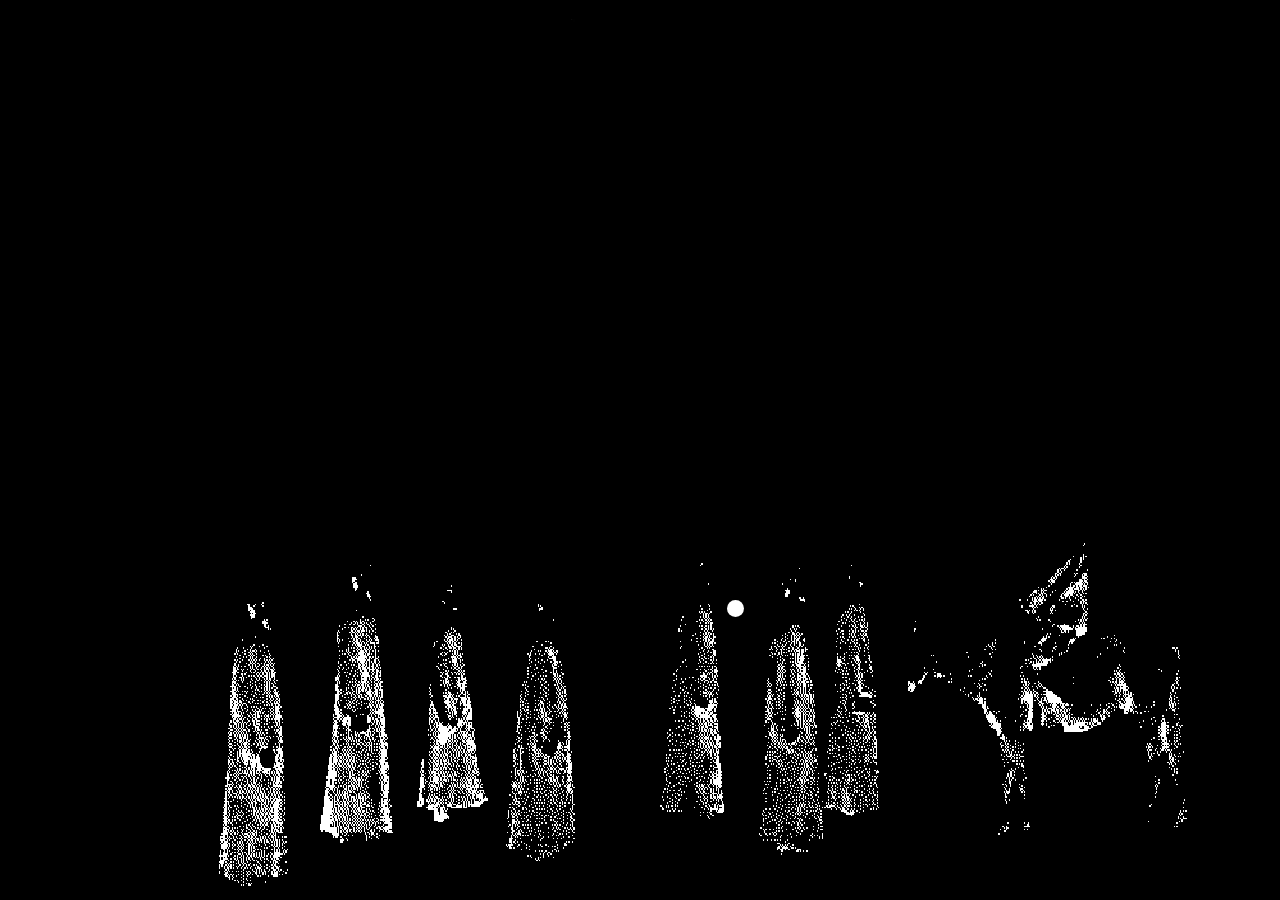
==== chant.html @ 13248f01 "Update: Startseite auf start.html weitergeleitet, altes index ist jetzt chant.html" ====
<!DOCTYPE html>
<html lang="de">
<head>
  <meta charset="UTF-8">
  <title>Synterlude</title>
  <link rel="stylesheet" href="style.css">
</head>
<body>

  <!-- Hinweis -->
  <div id="hint">heads</div>

  <div class="bild-container">
    <img src="bild2.png" alt="Hintergrundbild">

    <!-- Klickbare Soundbereiche -->
    <div class="sound sound1" data-audio="audio1"></div>
    <div class="sound sound2" data-audio="audio2"></div>
    <div class="sound sound3" data-audio="audio3"></div>
    <div class="sound sound4" data-audio="audio4"></div>
    <div class="sound sound5" data-audio="audio5"></div>
    <div class="sound sound6" data-audio="audio6"></div>
    <div class="sound sound7" data-audio="audio7"></div>
    <div class="sound sound8" data-audio="audio8"></div>

    <!-- Link-Bereich -->
    <a href="library.html">
      <div class="link-bereich"></div>
    </a>
  </div>

  <!-- Audios -->
  <audio id="audio1" src="audio/mönch_1.wav"></audio>
  <audio id="audio2" src="audio/mönch_4.wav"></audio>
  <audio id="audio3" src="audio/monk_pt4.wav"></audio>
  <audio id="audio4" src="audio/mönch_2.wav"></audio>
  <audio id="audio5" src="audio/mönch_5.wav"></audio>
  <audio id="audio6" src="audio/mönch_6.wav"></audio>
  <audio id="audio7" src="audio/mönch_7.wav"></audio>
  <audio id="audio8" src="audio/letzter_mönch.wav"></audio>

  <script src="script.js"></script>
</body>
</html>
---- style.css ----
/* ---------------------- */
/* Grundlayout */
/* ---------------------- */
body {
  margin: 0;
  background-color: black;
  color: white;
  font-family: sans-serif;

  display: flex;
  justify-content: center;
  align-items: center;
  height: 100vh;

  overflow: hidden;
}

/* ---------------------- */
/* Container für Hintergrundbild */
/* ---------------------- */
.bild-container {
  position: relative;

  /* 🔥 WICHTIG: feste Größe (an dein Bild anpassen!) */
  width: 1600px;
  height: 900px;
}

/* Hintergrundbild */
.bild-container img {
  width: 100%;
  height: 100%;

  display: block;

  /* 🔥 PIXEL FIX */
  image-rendering: pixelated;
  image-rendering: crisp-edges;

  transition: opacity 0.5s ease;
}

/* ---------------------- */
/* Hinweis-Feld */
/* ---------------------- */
#hint {
  position: absolute;
  font-size: 15px;
  font-family: "Courier New", monospace;
  color: white;
  opacity: 0;
  pointer-events: none;
  z-index: 9999;
  white-space: nowrap;
  transition: opacity 0.3s;
}

#hint.show {
  opacity: 1;
  transform: translate(-50%, -100%) scale(1.2);
  animation: float 1s ease-in-out forwards;
}

@keyframes float {
  0%   { transform: translate(-50%, -100%) scale(1.2); }
  50%  { transform: translate(-50%, -105%) scale(1.2); }
  100% { transform: translate(-50%, -100%) scale(1); }
}

/* ---------------------- */
/* Soundbereiche */
/* ---------------------- */
.sound {
  position: absolute;
  width: 70px;
  height: 70px;
  cursor: pointer;
  background: rgba(0, 255, 0, 0);
  border-radius: 50%;
  transition: all 0.3s ease;
}

.sound:hover {
  background: rgba(0, 255, 0, 0);
  box-shadow: 0 0 15px rgba(0, 255, 0, 0);
  transform: scale(1.2);
}

/* ---------------------- */
/* INDIVIDUELLE POSITIONEN */
/* ---------------------- */
.sound1 { top: 580px; left: 270px; }
.sound2 { top: 570px; left: 500px; }
.sound3 { top: 580px; left: 610px; }
.sound4 { top: 555px; left: 390px; }
.sound5 { top: 550px; left: 798px; }
.sound6 { top: 550px; left: 900px; }
.sound7 { top: 540px; left: 980px; }
.sound8 { top: 480px; left: 1260px; }

/* ---------------------- */
/* Link-Bereich */
/* ---------------------- */
.link-bereich {
  position: absolute;
  top: 600px;
  left: 727px;
  width: 17px;
  height: 17px;
  cursor: pointer;
  background: rgb(255, 255, 255);
  border-radius: 50%;
  transition: 0.3s;

  /* Startzustand: kein Glow */
  box-shadow: 0 0 0 0 rgb(255, 255, 255);
}



/* 🔹 Glow-Klasse für einmaliges Aufleuchten */
.link-bereich.glow {
  animation: glow-once 1s forwards;
}

/* Keyframes für einmaliges starkes Aufleuchten (wie Start-HTML) */
@keyframes glow-once {
  0%   { box-shadow: 0 0 0 0 rgb(255, 255, 255); }
  50%  { box-shadow: 0 0 15px 5px rgb(255, 255, 255); }
  100% { box-shadow: 0 0 15px 5px rgb(255, 255, 255); }
}
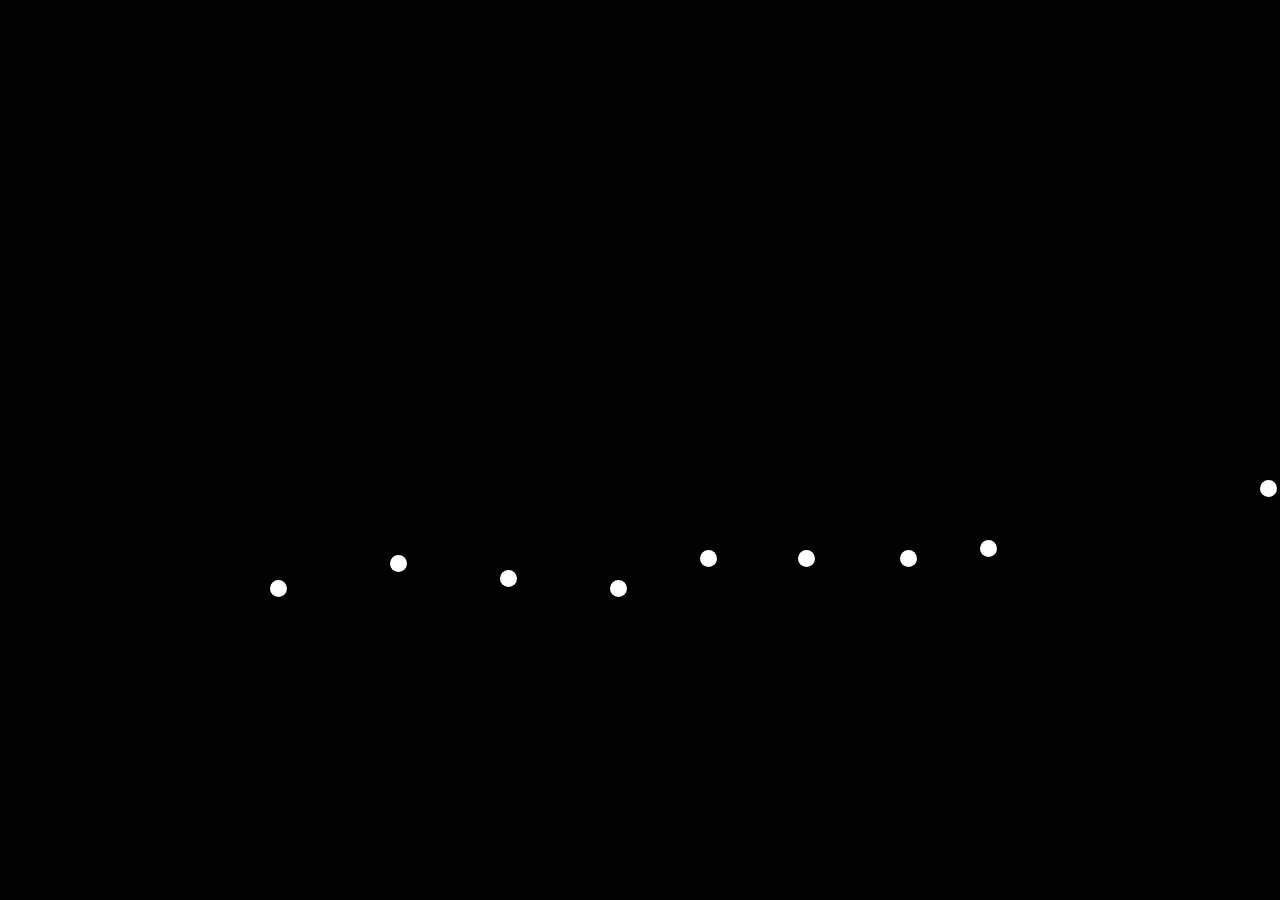
==== commit 84e37c36: "Aktualisiertes Synterlude-Projekt" ====
--- a/chant.html
+++ b/chant.html
@@ -11,7 +11,7 @@
   <div id="hint">heads</div>
 
   <div class="bild-container">
-    <img src="bild2.png" alt="Hintergrundbild">
+    <!-- Hintergrundbild entfernt, jetzt nur schwarz -->
 
     <!-- Klickbare Soundbereiche -->
     <div class="sound sound1" data-audio="audio1"></div>
--- a/style.css
+++ b/style.css
@@ -1,53 +1,28 @@
-/* ---------------------- */
-/* Grundlayout */
-/* ---------------------- */
 body {
   margin: 0;
-  background-color: black;
-  color: white;
+  background-color: black; /* Schwarzer Hintergrund */
   font-family: sans-serif;
-
   display: flex;
   justify-content: center;
   align-items: center;
   height: 100vh;
-
   overflow: hidden;
 }
 
-/* ---------------------- */
-/* Container für Hintergrundbild */
-/* ---------------------- */
+/* Container fixieren */
 .bild-container {
   position: relative;
-
-  /* 🔥 WICHTIG: feste Größe (an dein Bild anpassen!) */
   width: 1600px;
   height: 900px;
+  background-color: black; /* Container auch schwarz */
 }
 
-/* Hintergrundbild */
-.bild-container img {
-  width: 100%;
-  height: 100%;
-
-  display: block;
-
-  /* 🔥 PIXEL FIX */
-  image-rendering: pixelated;
-  image-rendering: crisp-edges;
-
-  transition: opacity 0.5s ease;
-}
-
-/* ---------------------- */
-/* Hinweis-Feld */
-/* ---------------------- */
+/* Hinweis */
 #hint {
   position: absolute;
+  color: white;
+  font-family: "Courier New", monospace;
   font-size: 15px;
-  font-family: "Courier New", monospace;
-  color: white;
   opacity: 0;
   pointer-events: none;
   z-index: 9999;
@@ -55,40 +30,23 @@
   transition: opacity 0.3s;
 }
 
-#hint.show {
-  opacity: 1;
-  transform: translate(-50%, -100%) scale(1.2);
-  animation: float 1s ease-in-out forwards;
-}
-
-@keyframes float {
-  0%   { transform: translate(-50%, -100%) scale(1.2); }
-  50%  { transform: translate(-50%, -105%) scale(1.2); }
-  100% { transform: translate(-50%, -100%) scale(1); }
-}
-
-/* ---------------------- */
-/* Soundbereiche */
-/* ---------------------- */
+/* Soundbereiche sichtbar in weiß */
 .sound {
   position: absolute;
-  width: 70px;
-  height: 70px;
+  width: 17px;
+  height: 17px;
+  border-radius: 50%;
+  background: white; /* Weiß sichtbar */
   cursor: pointer;
-  background: rgba(0, 255, 0, 0);
-  border-radius: 50%;
-  transition: all 0.3s ease;
+  z-index: 2;
 }
 
 .sound:hover {
-  background: rgba(0, 255, 0, 0);
-  box-shadow: 0 0 15px rgba(0, 255, 0, 0);
   transform: scale(1.2);
+  box-shadow: 0 0 10px rgba(0, 0, 0, 0);
 }
 
-/* ---------------------- */
-/* INDIVIDUELLE POSITIONEN */
-/* ---------------------- */
+/* Individuelle Positionen */
 .sound1 { top: 580px; left: 270px; }
 .sound2 { top: 570px; left: 500px; }
 .sound3 { top: 580px; left: 610px; }
@@ -98,34 +56,26 @@
 .sound7 { top: 540px; left: 980px; }
 .sound8 { top: 480px; left: 1260px; }
 
-/* ---------------------- */
 /* Link-Bereich */
-/* ---------------------- */
 .link-bereich {
   position: absolute;
-  top: 600px;
-  left: 727px;
+  top: 550px;
+  left: 700px;
   width: 17px;
   height: 17px;
+  border-radius: 50%;
+  background: white;
   cursor: pointer;
-  background: rgb(255, 255, 255);
-  border-radius: 50%;
+  box-shadow: 0 0 0 0 white;
   transition: 0.3s;
-
-  /* Startzustand: kein Glow */
-  box-shadow: 0 0 0 0 rgb(255, 255, 255);
 }
 
-
-
-/* 🔹 Glow-Klasse für einmaliges Aufleuchten */
 .link-bereich.glow {
   animation: glow-once 1s forwards;
 }
 
-/* Keyframes für einmaliges starkes Aufleuchten (wie Start-HTML) */
 @keyframes glow-once {
-  0%   { box-shadow: 0 0 0 0 rgb(255, 255, 255); }
-  50%  { box-shadow: 0 0 15px 5px rgb(255, 255, 255); }
-  100% { box-shadow: 0 0 15px 5px rgb(255, 255, 255); }
+  0%   { box-shadow: 0 0 0 0 white; }
+  50%  { box-shadow: 0 0 15px 5px white; }
+  100% { box-shadow: 0 0 15px 5px white; }
 }
